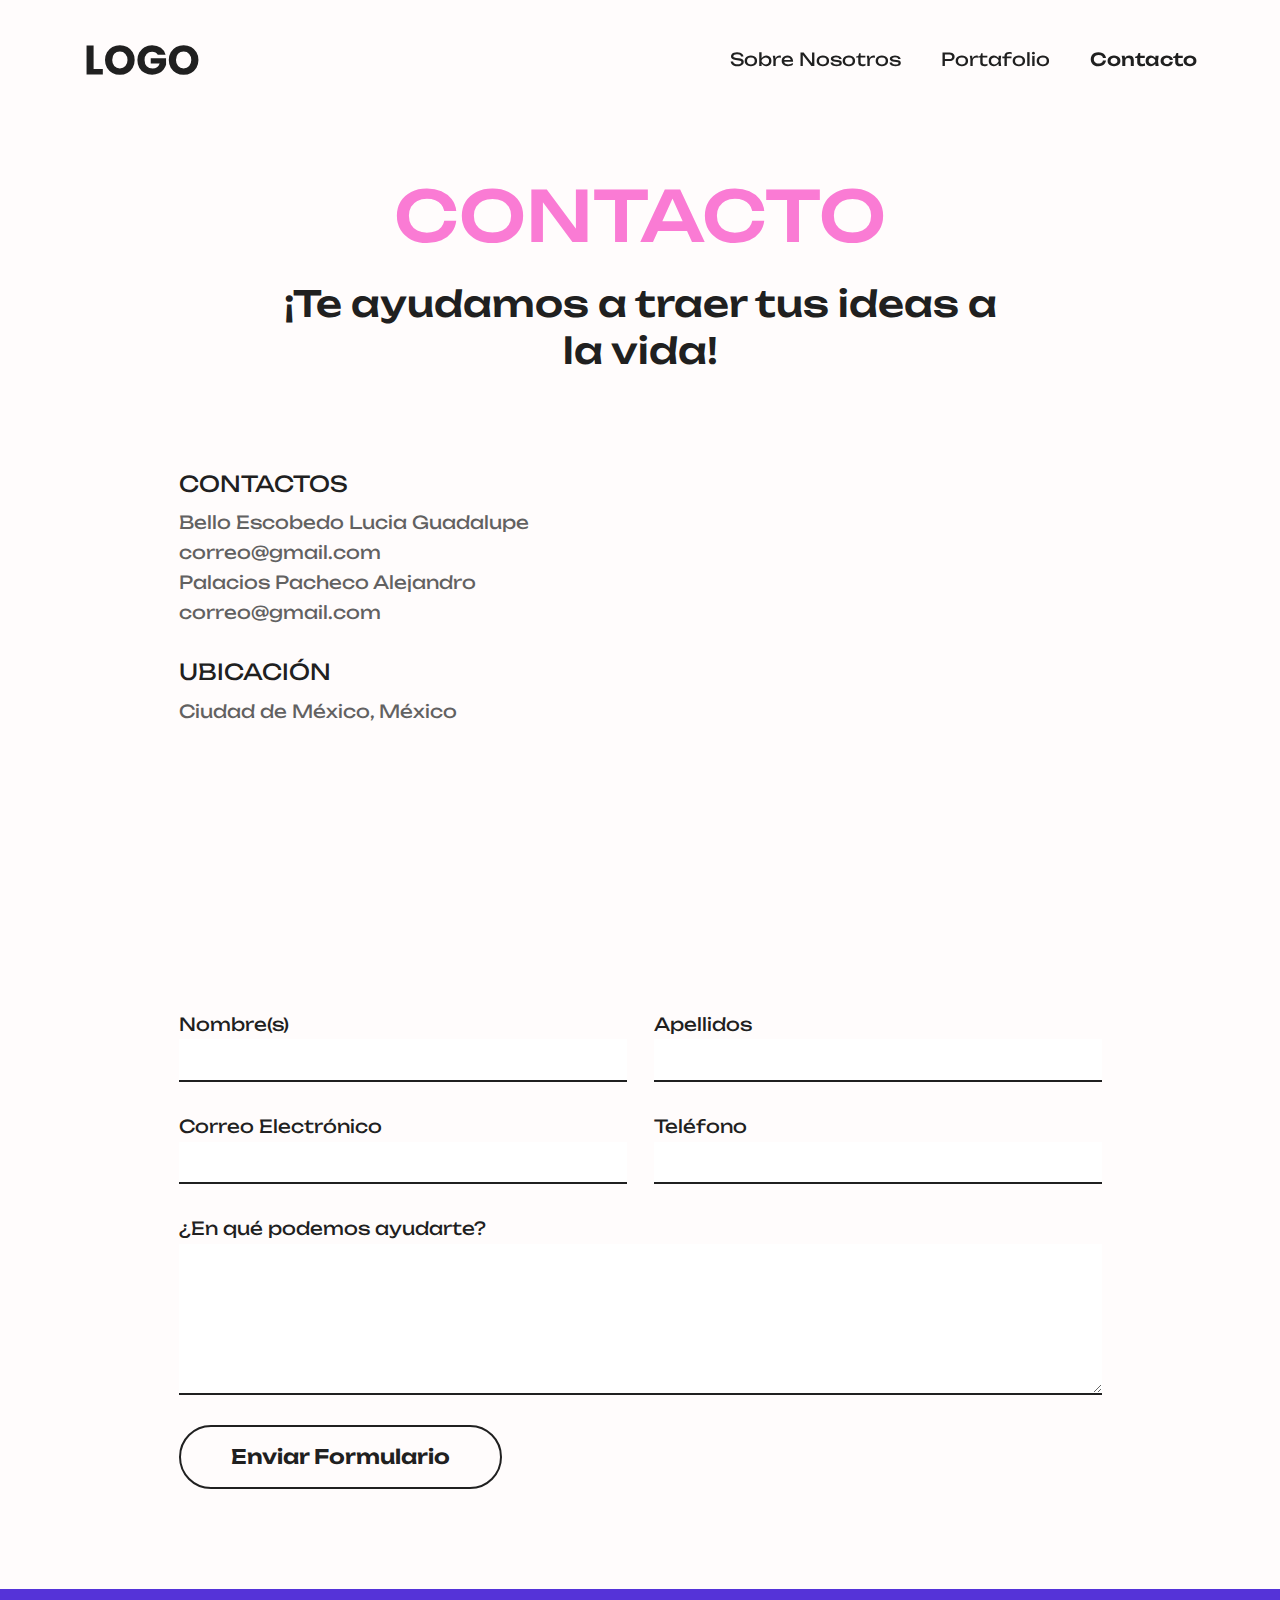
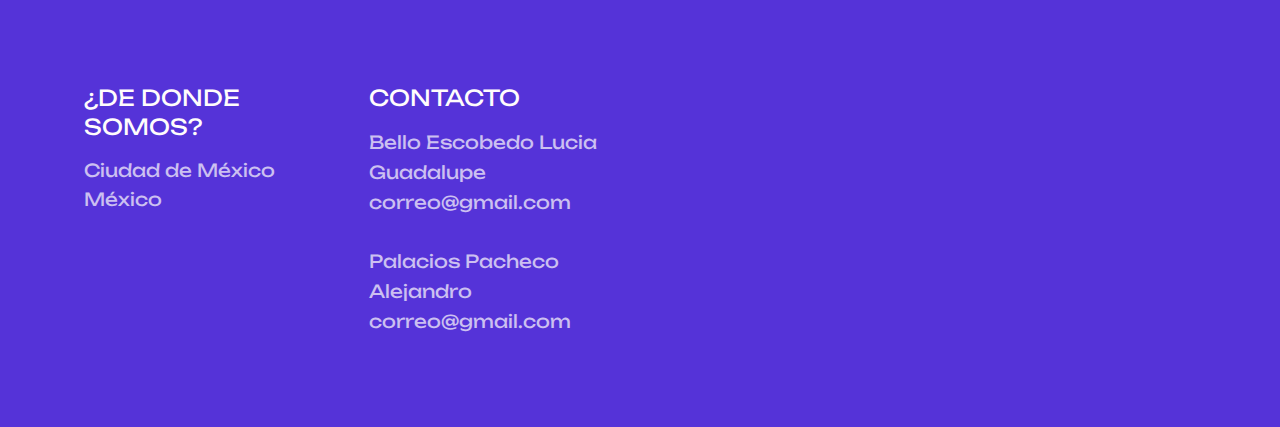
==== contact.html @ d20fdf87 "Page-structure" ====
<!DOCTYPE html>
<html lang="en">

<head>
  <!-- Meta Tags -->
  <meta charset="utf-8">
  <meta http-equiv="x-ua-compatible" content="ie=edge">
  <meta name="viewport" content="width=device-width, initial-scale=1">
  <meta name="author" content="Laralink">
  <!-- Favicon Icon -->
  <link rel="icon" href="assets/img/favicon.png">
  <title>Contacto</title>
  <!-- Plugins Links -->
  <link rel="stylesheet" href="assets/css/bootstrap.min.css">
  <link rel="stylesheet" href="assets/css/fontawesome.min.css">
  <link rel="stylesheet" href="assets/css/odometer-theme-default.css">
  <link rel="stylesheet" href="assets/css/slick.css">
  <!-- Style Links -->
  <link rel="stylesheet" href="assets/css/style.css">
</head>

<body>
   <!-- Start Header Section -->
  <header class="cs_site_header cs_style_1 cs_sticky_header">
    <div class="cs_main_header">
      <div class="container">
        <div class="cs_main_header_in">
          <div class="cs_main_header_left">
            <a class="cs_site_branding" href="index.html">
              <img src="assets/img/logo.svg" alt="Logo">
            </a>
          </div>
          <div class="cs_main_header_right">
            <div class="cs_nav">
              <ul class="cs_nav_list">
                <li>
                  <a href="about.html">Sobre Nosotros</a>
                </li>
                <li>
                  <a href="project.html">Portafolio</a>
                </li>
                <li class="active">
                  <a href="contact.html">Contacto</a>
                </li>
              </ul>
            </div>
          </div>
        </div>
      </div>
    </div>
  </header>
  <!-- End Header Section -->
  <main>
    <!-- Start contact Section -->
    <section class="cs_contact cs_style_1">
      <div class="cs_height_170 cs_height_lg_170"></div>
      <div class="container">
        <div class="row">
          <div class="col-xl-10 offset-xl-1">
            <div class="row">
              <div class="col-xxl-6">
                <h1 class="cs_contact_title cs_focus_color_2 cs_medium cs_font_90">CONTACTO</h1>
              </div>
              <div class="col-xxl-6">
                <h3 class="cs_contact_subtitle cs_primary_color cs_medium cs_font_40">¡Te ayudamos a traer tus ideas a la vida! </h3>
              </div>
            </div>
          </div>
        </div>
      </div>
      <div class="cs_height_75 cs_height_lg_70"></div>
      <div class="container">
        <div class="row">
          <div class="col-xl-10 offset-xl-1">
            <div class="row">
              <div class="col-xxl-3">
                <div>
                  <h4 class="cs_widget_title cs_font_25 text-uppercase cs_normal">contactos</h4>
                  <ul class="cs_text_list cs_primary_color cs_font_18 cs_opacity_07 cs_mp_0">
                    <li>Bello Escobedo Lucia Guadalupe</li>
                    <li>correo@gmail.com</li>
                    <li>Palacios Pacheco Alejandro</li>
                    <li>correo@gmail.com</li>
                  </ul>
                </div>
                <div>
                  <h4 class="cs_widget_title cs_font_25 text-uppercase cs_normal">UBICACIÓN</h4>
                  <p class="cs_primary_color cs_font_18 cs_opacity_07 mb-0">Ciudad de México, México</p>
                  <iframe src="https://www.google.com/maps/embed?pb=!1m18!1m12!1m3!1d240863.71588891014!2d-99.308765293148!3d19.39098293272764!2m3!1f0!2f0!3f0!3m2!1i1024!2i768!4f13.1!3m3!1m2!1s0x85ce0026db097507%3A0x54061076265ee841!2sMexico%20City%2C%20CDMX!5e0!3m2!1sen!2smx!4v1706477223766!5m2!1sen!2smx" width="300" height="200" style="border:0;" allowfullscreen="" loading="lazy" referrerpolicy="no-referrer-when-downgrade"></iframe>
                </div>
                <div class="cs_height_75 cs_height_lg_65"></div>
              </div>
              <div class="col-xxl-8 offset-xxl-1">
                <form class="cs_contact_form cs_style_1" action="#">
                  <div class="row">
                    <div class="col-md-6">
                      <div class="form-group">
                        <label class="cs_font_18 cs_primary_color" for="firstName">Nombre(s)</label>
                        <input class="form-control cs_font_18 cs_primary_color" type="text" id="firstName" required>
                      </div>
                    </div>
                    <div class="col-md-6">
                      <div class="form-group">
                        <label class="cs_font_18 cs_primary_color" for="lastName">Apellidos</label>
                        <input class="form-control cs_font_18 cs_primary_color" type="text" id="lastName" required>
                      </div>
                    </div>
                    <div class="col-md-6">
                      <div class="form-group">
                        <label class="cs_font_18 cs_primary_color" for="email">Correo Electrónico</label>
                        <input class="form-control cs_font_18 cs_primary_color" type="email" id="email" required>
                      </div>
                    </div>
                    <div class="col-md-6">
                      <div class="form-group">
                        <label class="cs_font_18 cs_primary_color" for="phone">Teléfono</label>
                        <input class="form-control cs_font_18 cs_primary_color" id="phone" type="number" required>
                      </div>
                    </div>
                    <div class="col-md-12">
                      <div class="form-group">
                        <label class="cs_font_18 cs_primary_color">¿En qué podemos ayudarte?</label>
                        <textarea class="form-control cs_font_18 cs_primary_color" id="comment" rows="5" required></textarea>
                      </div>
                    </div>
                  </div>
                  <button class="cs_btn cs_style_1 cs_border_btn">
                    <span>Enviar Formulario</span>
                  </button>
                </form>
              </div>
            </div>
          </div>
        </div>
      </div>
      <div class="cs_height_100 cs_height_lg_80"></div>
    </section>
    <!-- End contact Section -->
  </main>
  <!-- Start Footer Section -->
  <footer class="cs_footer cs_style_1 cs_focus_bg cs_white_color">
    <div class="cs_height_85 cs_height_lg_65"></div>
    <div class="container">
      <div class="row">
        <div class="col-xl-3 col-md-6">
          <div class="cs_widget_wrap">
            <h4 class="cs_widget_title cs_white_color cs_font_25 text-uppercase cs_normal">
              ¿De donde somos?
            </h4>
            <p class="cs_fooer_text cs_font_18 cs_opacity_07 mb-0">
              Ciudad de México <br>
              México
            </p>
          </div>
        </div>
        <div class="col-xl-3 col-md-6">
          <div class="cs_widget_wrap">
            <h4 class="cs_widget_title cs_white_color cs_font_25 text-uppercase cs_normal">
              Contacto
            </h4>
            <ul class="cs_text_list cs_mp_0 cs_opacity_07 mb-0">
              <li class="cs_font_18">Bello Escobedo Lucia Guadalupe</li>
              <li class="cs_font_18">correo@gmail.com</li><br>
              <li class="cs_font_18">Palacios Pacheco Alejandro</li>
              <li class="cs_font_18">correo@gmail.com</li>
            </ul>
          </div>
        </div>
      </div>
    </div>
    <div class="cs_height_60 cs_height_lg_50"></div>
  </footer>
  <!-- End Footer Section -->
  <!-- Scripts -->
  <script src="assets/js/plugins/jquery-3.6.0.min.js"></script>
  <script src="assets/js/plugins/slick.min.js"></script>
  <script src="assets/js/plugins/odometer.min.js"></script>
  <script src="assets/js/plugins/isotope.pkg.min.js"></script>
  <script src="assets/js/main.js"></script>
</body>
</html>
---- assets/css/odometer-theme-default.css ----
.odometer.odometer-auto-theme, .odometer.odometer-theme-default {
  display: inline-block;
  vertical-align: middle;
  *vertical-align: auto;
  *zoom: 1;
  *display: inline;
  position: relative;
}
.odometer.odometer-auto-theme .odometer-digit, .odometer.odometer-theme-default .odometer-digit {
  display: inline-block;
  vertical-align: middle;
  *vertical-align: auto;
  *zoom: 1;
  *display: inline;
  position: relative;
}
.odometer.odometer-auto-theme .odometer-digit .odometer-digit-spacer, .odometer.odometer-theme-default .odometer-digit .odometer-digit-spacer {
  display: inline-block;
  vertical-align: middle;
  *vertical-align: auto;
  *zoom: 1;
  *display: inline;
  visibility: hidden;
}
.odometer.odometer-auto-theme .odometer-digit .odometer-digit-inner, .odometer.odometer-theme-default .odometer-digit .odometer-digit-inner {
  text-align: left;
  display: block;
  position: absolute;
  top: 0;
  left: 0;
  right: 0;
  bottom: 0;
  overflow: hidden;
}
.odometer.odometer-auto-theme .odometer-digit .odometer-ribbon, .odometer.odometer-theme-default .odometer-digit .odometer-ribbon {
  display: block;
}
.odometer.odometer-auto-theme .odometer-digit .odometer-ribbon-inner, .odometer.odometer-theme-default .odometer-digit .odometer-ribbon-inner {
  display: block;
  -webkit-backface-visibility: hidden;
}
.odometer.odometer-auto-theme .odometer-digit .odometer-value, .odometer.odometer-theme-default .odometer-digit .odometer-value {
  display: block;
  -webkit-transform: translateZ(0);
}
.odometer.odometer-auto-theme .odometer-digit .odometer-value.odometer-last-value, .odometer.odometer-theme-default .odometer-digit .odometer-value.odometer-last-value {
  position: absolute;
}
.odometer.odometer-auto-theme.odometer-animating-up .odometer-ribbon-inner, .odometer.odometer-theme-default.odometer-animating-up .odometer-ribbon-inner {
  -webkit-transition: -webkit-transform 2s;
  -moz-transition: -moz-transform 2s;
  -ms-transition: -ms-transform 2s;
  -o-transition: -o-transform 2s;
  transition: transform 2s;
}
.odometer.odometer-auto-theme.odometer-animating-up.odometer-animating .odometer-ribbon-inner, .odometer.odometer-theme-default.odometer-animating-up.odometer-animating .odometer-ribbon-inner {
  -webkit-transform: translateY(-100%);
  -moz-transform: translateY(-100%);
  -ms-transform: translateY(-100%);
  -o-transform: translateY(-100%);
  transform: translateY(-100%);
}
.odometer.odometer-auto-theme.odometer-animating-down .odometer-ribbon-inner, .odometer.odometer-theme-default.odometer-animating-down .odometer-ribbon-inner {
  -webkit-transform: translateY(-100%);
  -moz-transform: translateY(-100%);
  -ms-transform: translateY(-100%);
  -o-transform: translateY(-100%);
  transform: translateY(-100%);
}
.odometer.odometer-auto-theme.odometer-animating-down.odometer-animating .odometer-ribbon-inner, .odometer.odometer-theme-default.odometer-animating-down.odometer-animating .odometer-ribbon-inner {
  -webkit-transition: -webkit-transform 2s;
  -moz-transition: -moz-transform 2s;
  -ms-transition: -ms-transform 2s;
  -o-transition: -o-transform 2s;
  transition: transform 2s;
  -webkit-transform: translateY(0);
  -moz-transform: translateY(0);
  -ms-transform: translateY(0);
  -o-transform: translateY(0);
  transform: translateY(0);
}

.odometer.odometer-auto-theme, .odometer.odometer-theme-default {
  line-height: 1.1em;
}
.odometer.odometer-auto-theme .odometer-value, .odometer.odometer-theme-default .odometer-value {
  text-align: center;
}
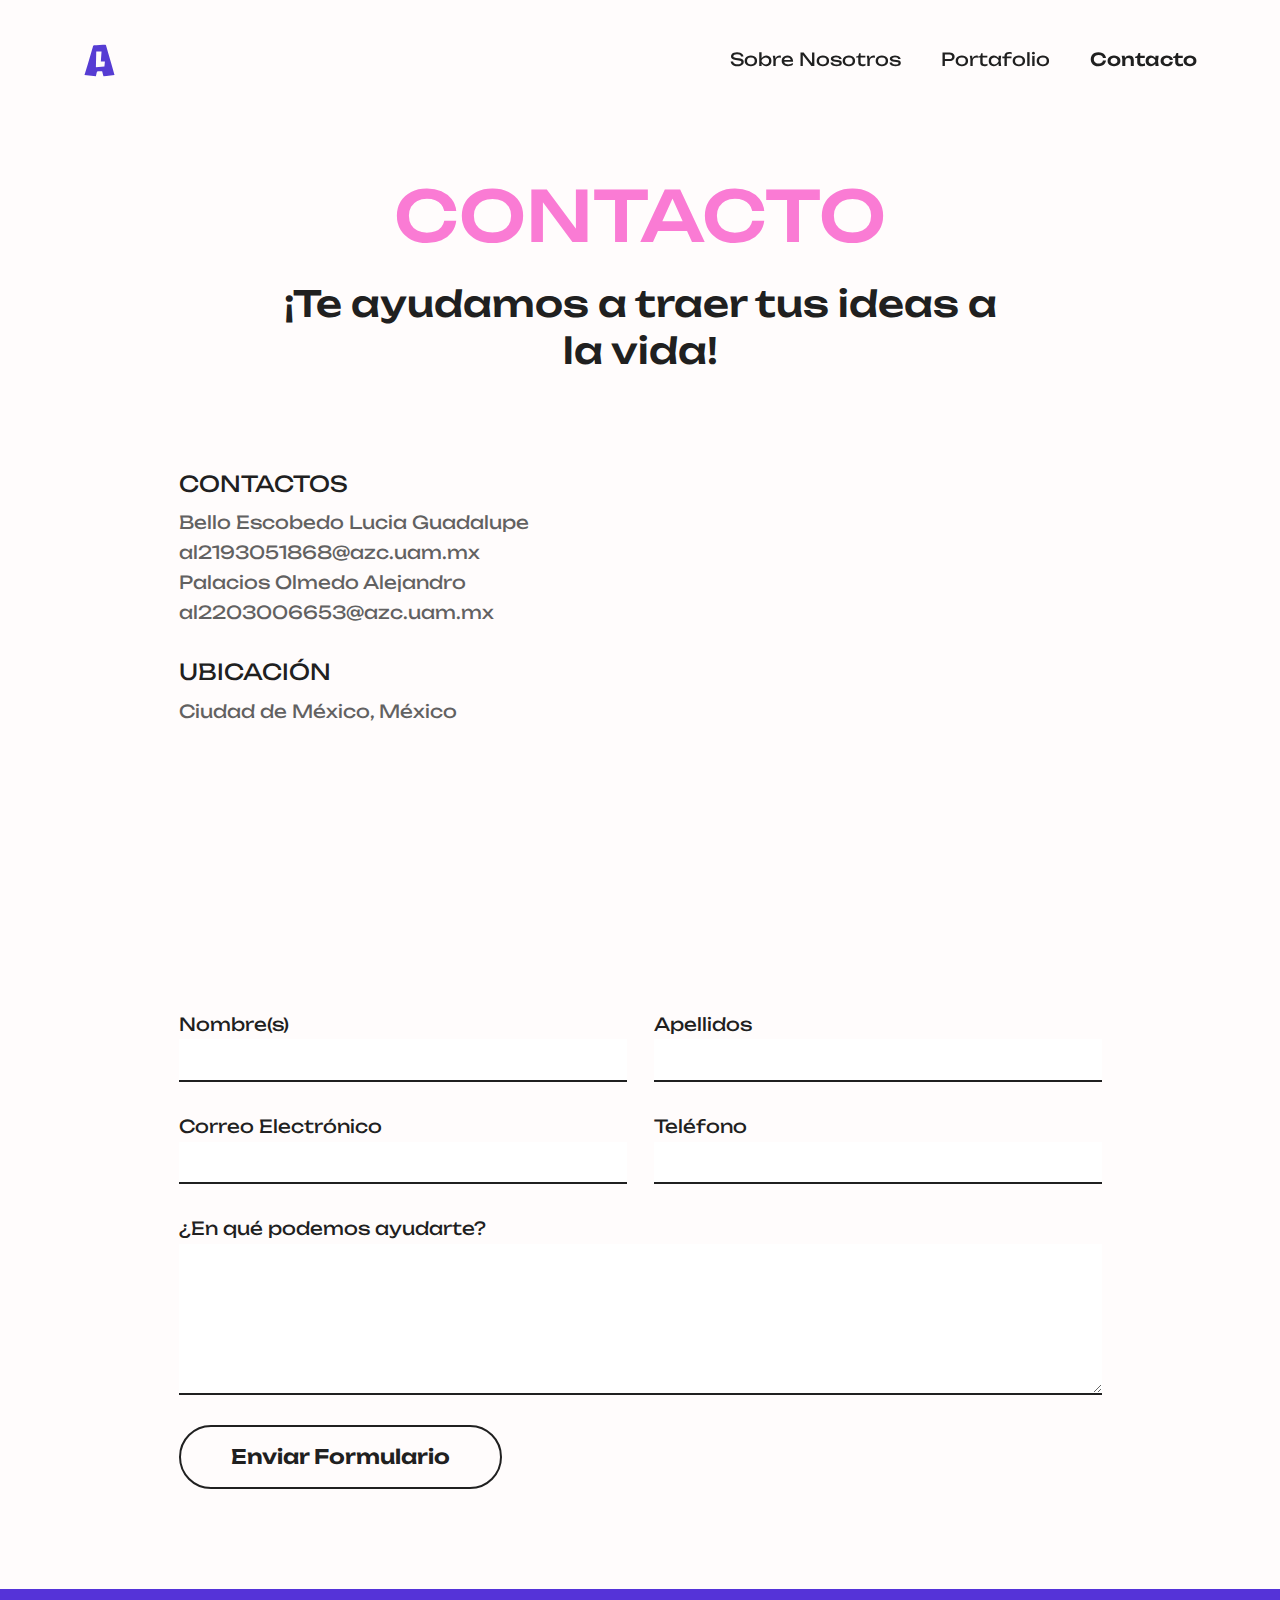
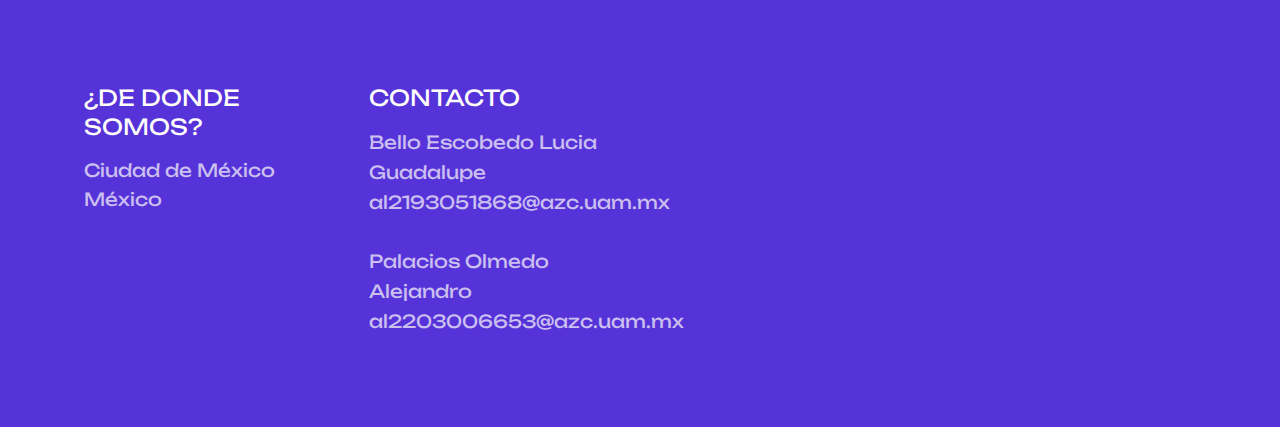
==== commit 17f3a173: "Gallery Descriptions" ====
--- a/contact.html
+++ b/contact.html
@@ -1,5 +1,5 @@
 <!DOCTYPE html>
-<html lang="en">
+<html lang="es">
 
 <head>
   <!-- Meta Tags -->
@@ -34,7 +34,7 @@
             <div class="cs_nav">
               <ul class="cs_nav_list">
                 <li>
-                  <a href="about.html">Sobre Nosotros</a>
+                  <a href="index.html">Sobre Nosotros</a>
                 </li>
                 <li>
                   <a href="project.html">Portafolio</a>
@@ -78,9 +78,9 @@
                   <h4 class="cs_widget_title cs_font_25 text-uppercase cs_normal">contactos</h4>
                   <ul class="cs_text_list cs_primary_color cs_font_18 cs_opacity_07 cs_mp_0">
                     <li>Bello Escobedo Lucia Guadalupe</li>
-                    <li>correo@gmail.com</li>
-                    <li>Palacios Pacheco Alejandro</li>
-                    <li>correo@gmail.com</li>
+                    <li>al2193051868@azc.uam.mx</li>
+                    <li>Palacios Olmedo Alejandro</li>
+                    <li>al2203006653@azc.uam.mx</li>
                   </ul>
                 </div>
                 <div>
@@ -160,9 +160,9 @@
             </h4>
             <ul class="cs_text_list cs_mp_0 cs_opacity_07 mb-0">
               <li class="cs_font_18">Bello Escobedo Lucia Guadalupe</li>
-              <li class="cs_font_18">correo@gmail.com</li><br>
-              <li class="cs_font_18">Palacios Pacheco Alejandro</li>
-              <li class="cs_font_18">correo@gmail.com</li>
+              <li class="cs_font_18">al2193051868@azc.uam.mx</li><br>
+              <li class="cs_font_18">Palacios Olmedo Alejandro</li>
+              <li class="cs_font_18">al2203006653@azc.uam.mx</li>
             </ul>
           </div>
         </div>
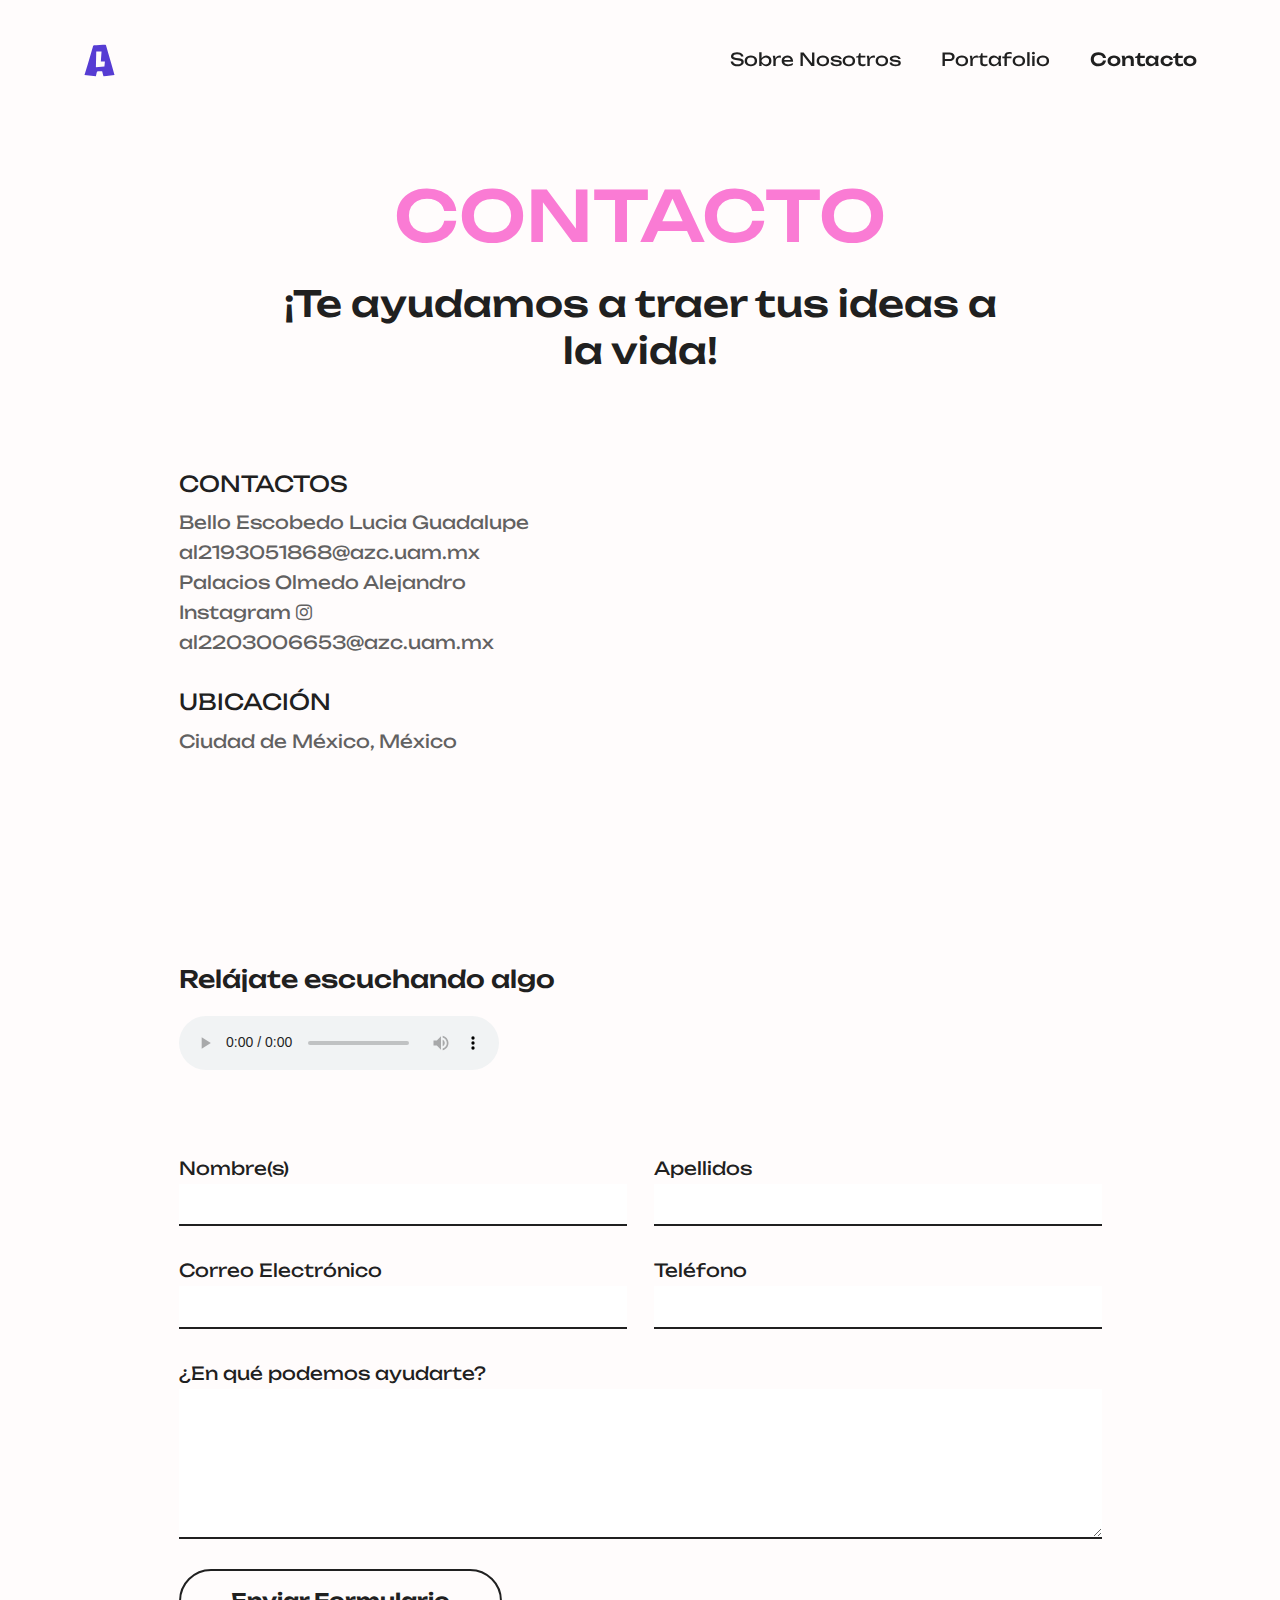
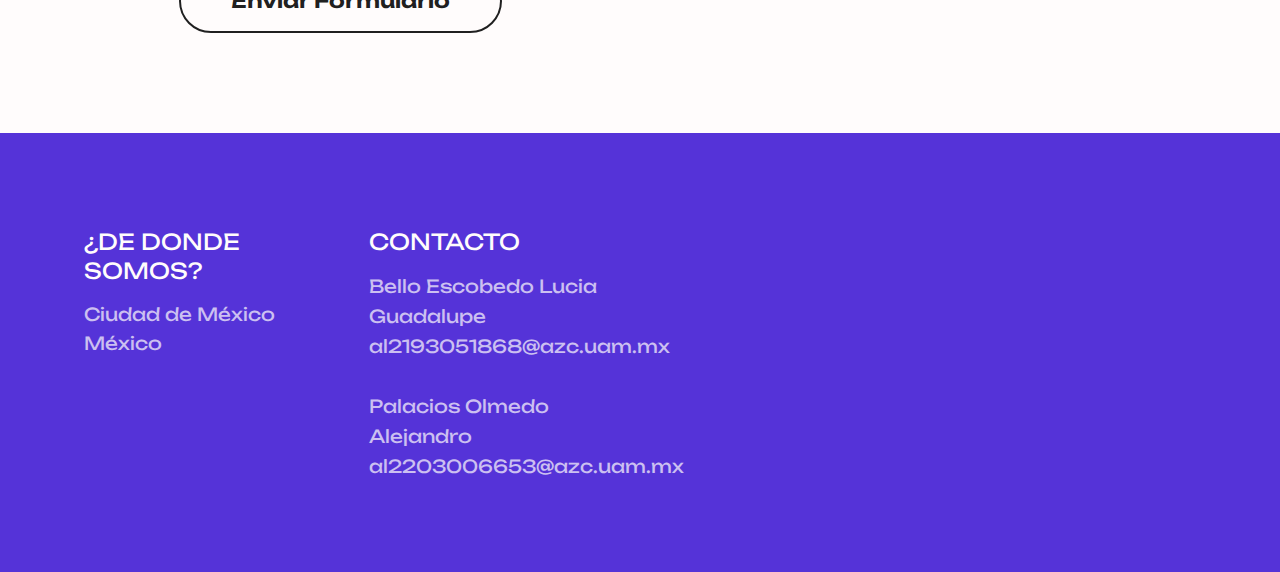
==== commit 3f7e21c8: "Content Change" ====
--- a/contact.html
+++ b/contact.html
@@ -80,6 +80,7 @@
                     <li>Bello Escobedo Lucia Guadalupe</li>
                     <li>al2193051868@azc.uam.mx</li>
                     <li>Palacios Olmedo Alejandro</li>
+                    <a class="cs_font_18" href="#">Instagram <i class="fa-brands fa-instagram"></i></a>
                     <li>al2203006653@azc.uam.mx</li>
                   </ul>
                 </div>
@@ -88,6 +89,13 @@
                   <p class="cs_primary_color cs_font_18 cs_opacity_07 mb-0">Ciudad de México, México</p>
                   <iframe src="https://www.google.com/maps/embed?pb=!1m18!1m12!1m3!1d240863.71588891014!2d-99.308765293148!3d19.39098293272764!2m3!1f0!2f0!3f0!3m2!1i1024!2i768!4f13.1!3m3!1m2!1s0x85ce0026db097507%3A0x54061076265ee841!2sMexico%20City%2C%20CDMX!5e0!3m2!1sen!2smx!4v1706477223766!5m2!1sen!2smx" width="300" height="200" style="border:0;" allowfullscreen="" loading="lazy" referrerpolicy="no-referrer-when-downgrade"></iframe>
                 </div>
+                <div>
+                  <h4>Relájate escuchando algo</h4>
+                </div>
+                <audio id="audioPlayer" controls autoplay style="width: 320px;">
+                  <source src="/assets/audio/musica-fondo.mp3" type="audio/mp3">
+                  Tu navegador no soporta la etiqueta de audio HTML5.
+                </audio>
                 <div class="cs_height_75 cs_height_lg_65"></div>
               </div>
               <div class="col-xxl-8 offset-xxl-1">
@@ -135,6 +143,17 @@
       </div>
       <div class="cs_height_100 cs_height_lg_80"></div>
     </section>
+    
+
+    <script>
+      var audio = document.getElementById('audioPlayer');
+      audio.volume = 0.3; // Establece el volumen al 30% (0.3)
+
+      // Reproduce el audio cuando se cargue la página
+      window.onload = function() {
+        audio.play();
+      };
+    </script>
     <!-- End contact Section -->
   </main>
   <!-- Start Footer Section -->
--- a/assets/css/style.css
+++ b/assets/css/style.css
@@ -1,42 +1,3 @@
-/*--------------------------------------------------------------
->> TABLE OF CONTENTS:
-----------------------------------------------------------------
-1. Typography
-2. Spacing
-3. General
-4. Preloader
-5. Header
-6. Button
-7. Footer
-8. Isotope
-9. Hero
-10. FunFact
-11. Pagination
-12. About
-13. ImageBox
-14. CTA
-15. Accordian
-16. Testimonial
-17. Slider
-18. Portfolio
-19. Service
-20. Brand
-21. Animation
-22. Blog
-23. Award
-24. Form
-25. Price
-26. Experience
-27. Contact
-28. Social
-
---------------------------------------------------------------*/
-/*--------------------------------------------------------------
-## Basic Color
-----------------------------------------------------------------*/
-/*--------------------------------------------------------------
-1. Typography
-----------------------------------------------------------------*/
 @import url("https://fonts.googleapis.com/css2?family=Unbounded:wght@400;500;600;700;800;900&display=swap");
 body,
 html {
@@ -317,9 +278,7 @@
   font-weight: 900;
 }
 
-/*--------------------------------------------------------------
-  2. Spacing
-----------------------------------------------------------------*/
+
 @media screen and (min-width: 992px) {
   .cs_height_1 {
     height: 1px;
@@ -1524,9 +1483,7 @@
     height: 200px;
   }
 }
-/*-----------------------------------------------------------
-  3. General
------------------------------------------------------------*/
+
 .cs_mp_0 {
   list-style: none;
   margin: 0;
@@ -2185,9 +2142,7 @@
   gap: 30px 0;
 }
 
-/*--------------------------------------------------------------
-  4. Preloader
-----------------------------------------------------------------*/
+
 .cs_preloader {
   position: fixed;
   z-index: 99999;
@@ -2229,9 +2184,7 @@
   font-size: 16px;
 }
 
-/*--------------------------------------------------------------
-5. Header
-----------------------------------------------------------------*/
+
 .cs_site_header {
   position: relative;
   z-index: 101;
@@ -2855,9 +2808,7 @@
     max-height: 32px;
   }
 }
-/*--------------------------------------------------------------
-6. Button
-----------------------------------------------------------------*/
+
 .cs_btn.cs_style_1 {
   padding: 15px 50px;
   display: -webkit-inline-box;
@@ -3060,9 +3011,7 @@
           transform: scale(0);
 }
 
-/*--------------------------------------------------------------
-  7. Footer
-----------------------------------------------------------------*/
+
 .cs_footer.cs_style_1 .cs_widget_wrap {
   margin-bottom: 30px;
 }
@@ -3106,9 +3055,7 @@
   }
 }
 
-/*--------------------------------------------------------------
-8. Isotope
-----------------------------------------------------------------*/
+
 .cs_isotop {
   -webkit-transition: all 0.4s ease;
   transition: all 0.4s ease;
@@ -3367,9 +3314,7 @@
     padding-bottom: 3px;
   }
 }
-/*--------------------------------------------------------------
-9. Hero
-----------------------------------------------------------------*/
+
 .cs_hero.cs_style_1 {
   min-height: 1000px;
   position: relative;
@@ -3508,9 +3453,7 @@
   margin-bottom: 20px;
 }
 
-/*--------------------------------------------------------------
-10. FunFact
-----------------------------------------------------------------*/
+
 .cs_funfact.cs_style_1 {
   text-align: center;
   display: -webkit-box;
@@ -3553,9 +3496,7 @@
   }
 }
 
-/*--------------------------------------------------------------
-11. Pagination
-----------------------------------------------------------------*/
+
 .cs_pagenation.cs_style_1 {
   display: -webkit-box;
   display: -ms-flexbox;
@@ -3582,9 +3523,7 @@
   }
 }
 
-/*--------------------------------------------------------------
-12. About
-----------------------------------------------------------------*/
+
 .cs_about.cs_style_1 .cs_about_text {
   margin-top: 10px;
 }
@@ -3623,9 +3562,7 @@
   }
 }
 
-/*--------------------------------------------------------------
-13. ImageBox
-----------------------------------------------------------------*/
+
 .cs_imagebox.cs_style_1 {
   max-width: 550px;
   max-height: 580px;
@@ -3806,9 +3743,7 @@
   }
 }
 
-/*--------------------------------------------------------------
-14. CTA
-----------------------------------------------------------------*/
+
 .cs_cta.cs_style_1 {
   padding: 0 20px;
 }
@@ -3934,9 +3869,7 @@
   }
 }
 
-/*--------------------------------------------------------------
-15. Accordion
-----------------------------------------------------------------*/
+
 .cs_accordians.cs_style_1 .cs_accordian {
   border-top: 1px solid rgba(255, 252, 252, 0.5);
 }
@@ -4106,9 +4039,7 @@
   }
 }
 
-/*--------------------------------------------------------------
-16. Testimonial
-----------------------------------------------------------------*/
+
 .cs_testimonial.cs_style_1 {
   margin-bottom: 70px;
 }
@@ -4258,9 +4189,7 @@
   color: #fffcfc;
 }
 
-/*--------------------------------------------------------------
-17. Slider
-----------------------------------------------------------------*/
+
 .cs_slider .cs_slider_container {
   position: relative;
   z-index: 9;
@@ -4531,9 +4460,7 @@
     display: flex !important;
   }
 }
-/*--------------------------------------------------------------
-18. Portfolio
-----------------------------------------------------------------*/
+
 .cs_portfolio.cs_style_1 .cs_portfolio_thumbnail {
   margin-bottom: 20px;
 }
@@ -4546,6 +4473,11 @@
 }
 .cs_portfolio.cs_style_1 .cs_portfolio_title {
   margin-bottom: 10px;
+}
+
+.cs_text_style_about {
+  text-align: justify;
+  max-width: 65rem;
 }
 
 /*-----------Portfolio Style 2------------*/
@@ -4892,9 +4824,7 @@
   }
 }
 
-/*--------------------------------------------------------------
-19. Service
-----------------------------------------------------------------*/
+
 .cs_service.cs_style_1,
 .cs_service.cs_style_2 {
   display: -webkit-box;
@@ -5310,9 +5240,7 @@
   padding-left: 40px;
 }
 
-/*--------------------------------------------------------------
-20. Brand
-----------------------------------------------------------------*/
+
 .cs_brand.cs_style_1 {
   height: 80px;
   width: 100%;
@@ -5357,9 +5285,7 @@
   }
 }
 
-/*--------------------------------------------------------------
-21. Animation
-----------------------------------------------------------------*/
+
 .cs_moving_container_wrap {
   overflow: hidden;
   display: -webkit-box;
@@ -5600,9 +5526,7 @@
     padding: 10px 0;
   }
 }
-/*--------------------------------------------------------------
-22. Blog
-----------------------------------------------------------------*/
+
 .cs_blog.cs_style_1 {
   margin-bottom: 30px;
 }
@@ -5918,9 +5842,7 @@
   }
 }
 
-/*--------------------------------------------------------------
-23. Award
-----------------------------------------------------------------*/
+
 .cs_award.cs_style_1 {
   border-top: 1px solid rgba(255, 252, 252, 0.5);
   padding: 45px 0;
@@ -6011,9 +5933,7 @@
   }
 }
 
-/*--------------------------------------------------------------
-24. Form
-----------------------------------------------------------------*/
+
 .cs_newsletter.cs_style_1 input,
 .cs_newsletter.cs_style_1 button {
   border: none;
@@ -6155,9 +6075,7 @@
   border-color: #fa7bd4;
 }
 
-/*--------------------------------------------------------------
-25. Price
-----------------------------------------------------------------*/
+
 .cs_price.cs_style_1 {
   margin-bottom: 24px;
 }
@@ -6265,9 +6183,7 @@
   }
 }
 
-/*--------------------------------------------------------------
-26. Experience
-----------------------------------------------------------------*/
+
 .cs_exprience.cs_style_1 .cs_exprience_shape,
 .cs_exprience.cs_style_1 .cs_exprience_duration {
   margin-bottom: 30px;
@@ -6364,9 +6280,7 @@
   }
 }
 
-/*--------------------------------------------------------------
-27. Contact
-----------------------------------------------------------------*/
+
 .cs_contact.cs_style_1 .cs_text_list {
   margin-bottom: 50px;
 }
@@ -6402,9 +6316,7 @@
   }
 }
 
-/*--------------------------------------------------------------
-28. Social
-----------------------------------------------------------------*/
+
 .cs_social.cs_style_1 {
   display: -webkit-box;
   display: -ms-flexbox;
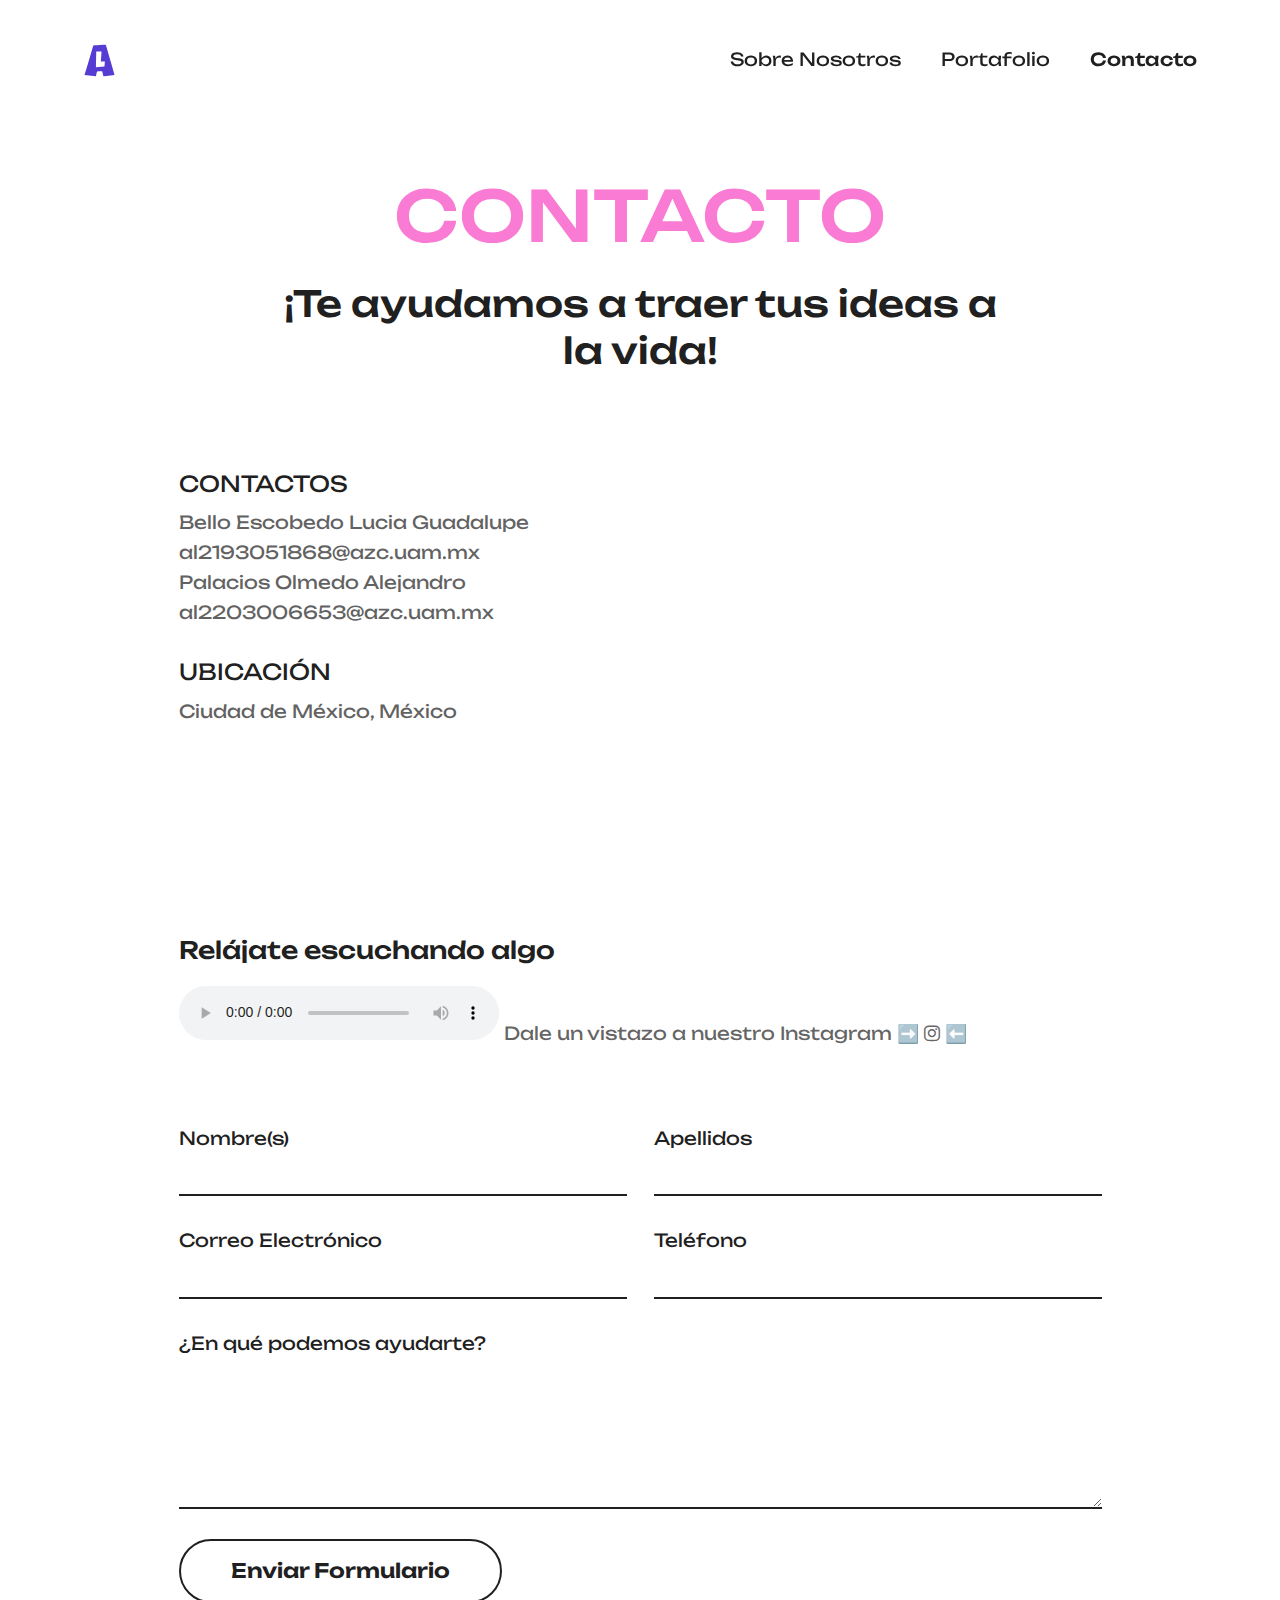
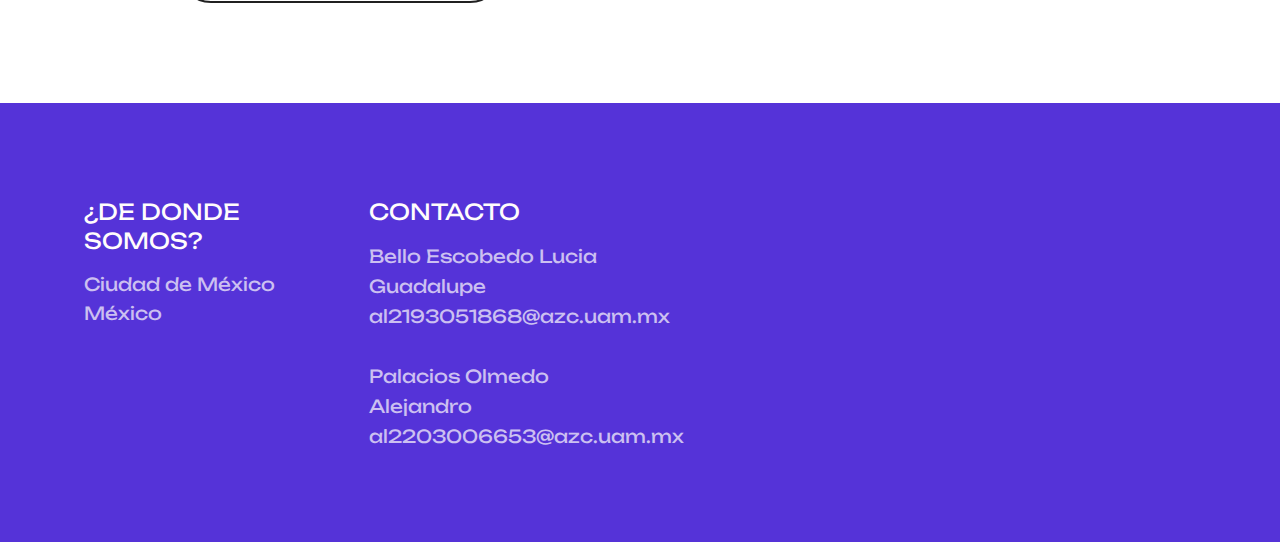
==== commit 6979e3ac: "General changes" ====
--- a/contact.html
+++ b/contact.html
@@ -80,7 +80,6 @@
                     <li>Bello Escobedo Lucia Guadalupe</li>
                     <li>al2193051868@azc.uam.mx</li>
                     <li>Palacios Olmedo Alejandro</li>
-                    <a class="cs_font_18" href="#">Instagram <i class="fa-brands fa-instagram"></i></a>
                     <li>al2203006653@azc.uam.mx</li>
                   </ul>
                 </div>
@@ -93,9 +92,10 @@
                   <h4>Relájate escuchando algo</h4>
                 </div>
                 <audio id="audioPlayer" controls autoplay style="width: 320px;">
-                  <source src="/assets/audio/musica-fondo.mp3" type="audio/mp3">
+                  <source src="assets/audio/musica-fondo.mp3" type="audio/mp3">
                   Tu navegador no soporta la etiqueta de audio HTML5.
                 </audio>
+                <a class="cs_font_18" href="https://www.instagram.com/2022kazuki/">Dale un vistazo a nuestro Instagram     ➡️ <i class="fa-brands fa-instagram"></i>   ⬅️</a>
                 <div class="cs_height_75 cs_height_lg_65"></div>
               </div>
               <div class="col-xxl-8 offset-xxl-1">
@@ -147,9 +147,7 @@
 
     <script>
       var audio = document.getElementById('audioPlayer');
-      audio.volume = 0.3; // Establece el volumen al 30% (0.3)
-
-      // Reproduce el audio cuando se cargue la página
+      audio.volume = 0.3;
       window.onload = function() {
         audio.play();
       };
--- a/assets/css/style.css
+++ b/assets/css/style.css
@@ -1,4 +1,44 @@
 @import url("https://fonts.googleapis.com/css2?family=Unbounded:wght@400;500;600;700;800;900&display=swap");
+
+* {
+  font-family: "Unbounded", sans-serif;
+}
+
+*::-webkit-scrollbar {
+    width: 6px; /* Ancho de la barra de desplazamiento */
+}
+
+*::-webkit-scrollbar-track {
+    background: #f1f1f1; /* Color del fondo de la barra de desplazamiento */
+}
+
+*::-webkit-scrollbar-thumb {
+    background: #888; /* Color del "pulgar" de la barra de desplazamiento */
+    border-radius: 3px; /* Radio de borde del "pulgar" */
+}
+
+*::-moz-scrollbar {
+    width: 6px; /* Ancho de la barra de desplazamiento */
+}
+
+*::-moz-scrollbar-track {
+    background: #f1f1f1; /* Color del fondo de la barra de desplazamiento */
+}
+
+*::-moz-scrollbar-thumb {
+    background: #888; /* Color del "pulgar" de la barra de desplazamiento */
+    border-radius: 3px; /* Radio de borde del "pulgar" */
+}
+
+*:scrollbar-width {
+    thin; /* Ancho de la barra de desplazamiento */
+}
+
+*:scrollbar-color {
+    #888 #f1f1f1; /* Color del "pulgar" y del fondo de la barra de desplazamiento */
+}
+
+
 body,
 html {
   color: rgba(32, 32, 32, 0.7);
@@ -7,7 +47,6 @@
   font-weight: 400;
   line-height: 1.666em;
   overflow-x: hidden;
-  background-color: #fffcfc;
   margin: 0;
   padding: 0;
 }
@@ -1702,6 +1741,14 @@
 .cs_focus_color,
 .cs_focus_color_hover:hover {
   color: #5533d8;
+}
+
+#experience {
+  background-color: #5533d8;
+}
+
+#our-work {
+    background-color: #5533d8;
 }
 
 .cs_focus_bg,
@@ -3496,6 +3543,13 @@
   }
 }
 
+@media only screen and (max-width: 768px) {
+  .cs_video_portfolio_custom {
+    height: 370px !important;
+    width: 420px !important;
+  }
+}
+
 
 .cs_pagenation.cs_style_1 {
   display: -webkit-box;
@@ -4480,7 +4534,6 @@
   max-width: 65rem;
 }
 
-/*-----------Portfolio Style 2------------*/
 .cs_portfolio_top_wrap {
   padding: 0 110px 80px 110px;
   border-bottom: 1px solid rgba(255, 252, 252, 0.5);
